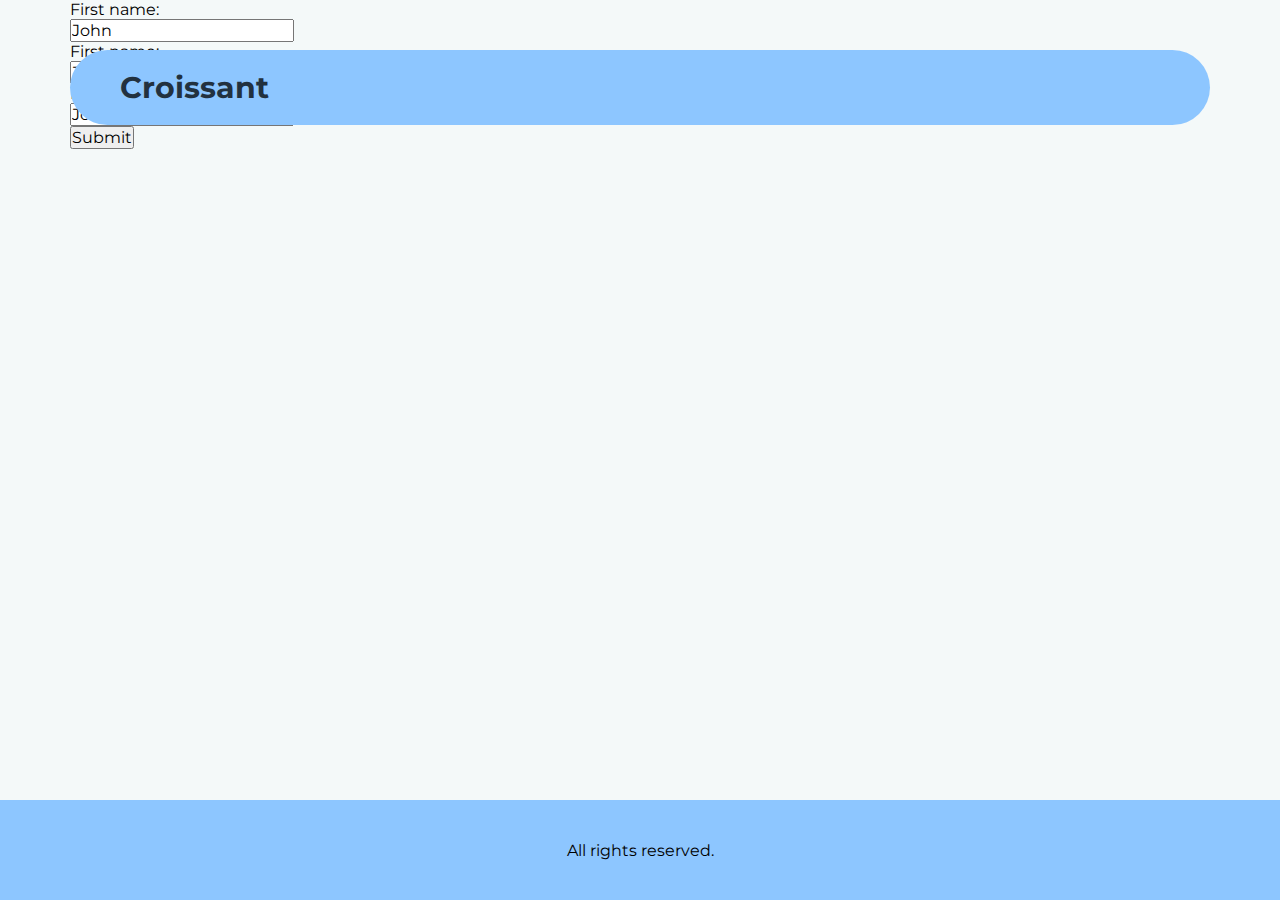
==== front/enter.html @ 97fbcfa5 "Add files via upload" ====
<!DOCTYPE html>
<html lang="en">
<head>
	<link rel="stylesheet" type="text/css" href="style/style.css">
	<meta charset="UTF-8">
	<meta name="viewport" content="width=device-width, initial-scale=1.0">

	<!-- fonts -->
	<link rel="preconnect" href="https://fonts.googleapis.com">
	<link rel="preconnect" href="https://fonts.gstatic.com" crossorigin>
	<link href="https://fonts.googleapis.com/css2?family=Inter:wght@100;200;300;400;500;600;700;900&family=WindSong&display=swap" rel="stylesheet">

	<link href="https://fonts.googleapis.com/css2?family=Inter:wght@100;200;300;400;500;600;700;900&family=Montserrat:ital,wght@0,100;0,200;0,300;0,400;0,500;0,600;0,700;0,800;0,900;1,100;1,200;1,300;1,400;1,500;1,600;1,700;1,800;1,900&family=WindSong&display=swap" rel="stylesheet">

	<title>Croissant</title>
</head>
<body>
	
	<nav class="nav">
		<div class="container">
			<div class="nav__content">
				<div class="nav__logo">
					<a href="#">Croissant</a>
				</div>
			</div>
		</div>
	</nav>


	<section>
		<div class="container">
			<div class="enter">
				<div class="enter__items">
					<div class="items__text">
						
					</div>
					<form action="/action_page.php">
  						<label for="fname">First name:</label><br>
					    <input type="text" id="fname" name="fname" value="John"><br>
					    
					    <label for="fname">First name:</label><br>
					    <input type="text" id="fname" name="fname" value="John"><br>

					    <label for="fname">First name:</label><br>
					    <input type="text" id="fname" name="fname" value="John"><br>
					    
					    <input type="submit" value="Submit">
					</form> 
				</div>
			</div>
		</div>
	</section>


	<footer>
		<div class="container">
			<div class="footer">
				<div class="footer__text">
					All rights reserved.
				</div>
				
			</div>
		</div>
	</footer>

</body>
</html>
---- front/style/style.css ----
:root {
  --darkblue: #22313F;
  --white: #F4F9F9;
  --lightblue: #8DC6FF;
  --pastelblue: #34495E;

  --font-family-montserrat: 'Montserrat', sans-serif;;
  --font-family-inter: 'Inter', sans-serif;
}

* {
	box-sizing: border-box;
	margin: 0;
	font-family: var(--font-family-montserrat);
	font-size: 16px;
}
html, body {
    max-width: 100%;
    overflow-x: hidden;
	scroll-behavior: smooth;
}
body{
	background-color: var(--white);
}
h1, h2, h3, h4, h5, h6, p, img, a, span {
	margin:0;
	padding:0;
	text-decoration: none;
}
input, textarea, nav {
	margin: 0;
	padding: 0;
}
.container {
	max-width: 1170px!important;
	width: 100%!important;
	margin: 0 auto;
	padding: 0 15px;
}
/*nav*/
.nav {
	position: fixed;
	width: 100%;
	z-index: 999;
}
.nav__content {
	margin-top: 50px;
	display: flex;
	justify-content: space-between;
	align-items: center;
	background-color: var(--lightblue);
	height: 75px;
	border-radius: 37.5px;
	padding: 0 50px;
}
.nav__logo {
	
}
.nav__logo a {
	font-weight: 700;
	color: var(--darkblue);
	font-size: 30px;
	padding: 10px 10px 10px 0;
}


.intro {
	height: 100vh;
	display: flex;
	align-items: center;
}

.intro__content h1{
	font-size: 36px;
	margin-bottom: 50px;

}

.intro__content input{
	font-size: 18px;
	margin-top: 50px;
	padding: 5px 15px;

}

.footer {
	position: fixed;
	height: 100px;
	width: 100%;
	display: flex;
	align-items: center;
	bottom: 0;
	left: 0;
	text-align: center;
	background-color: var(--lightblue);
}

.footer__text {
	height: 100px;
	width: 100%;
	text-align: center;
	display: flex;
	align-items: center;
	justify-content: space-around;
}
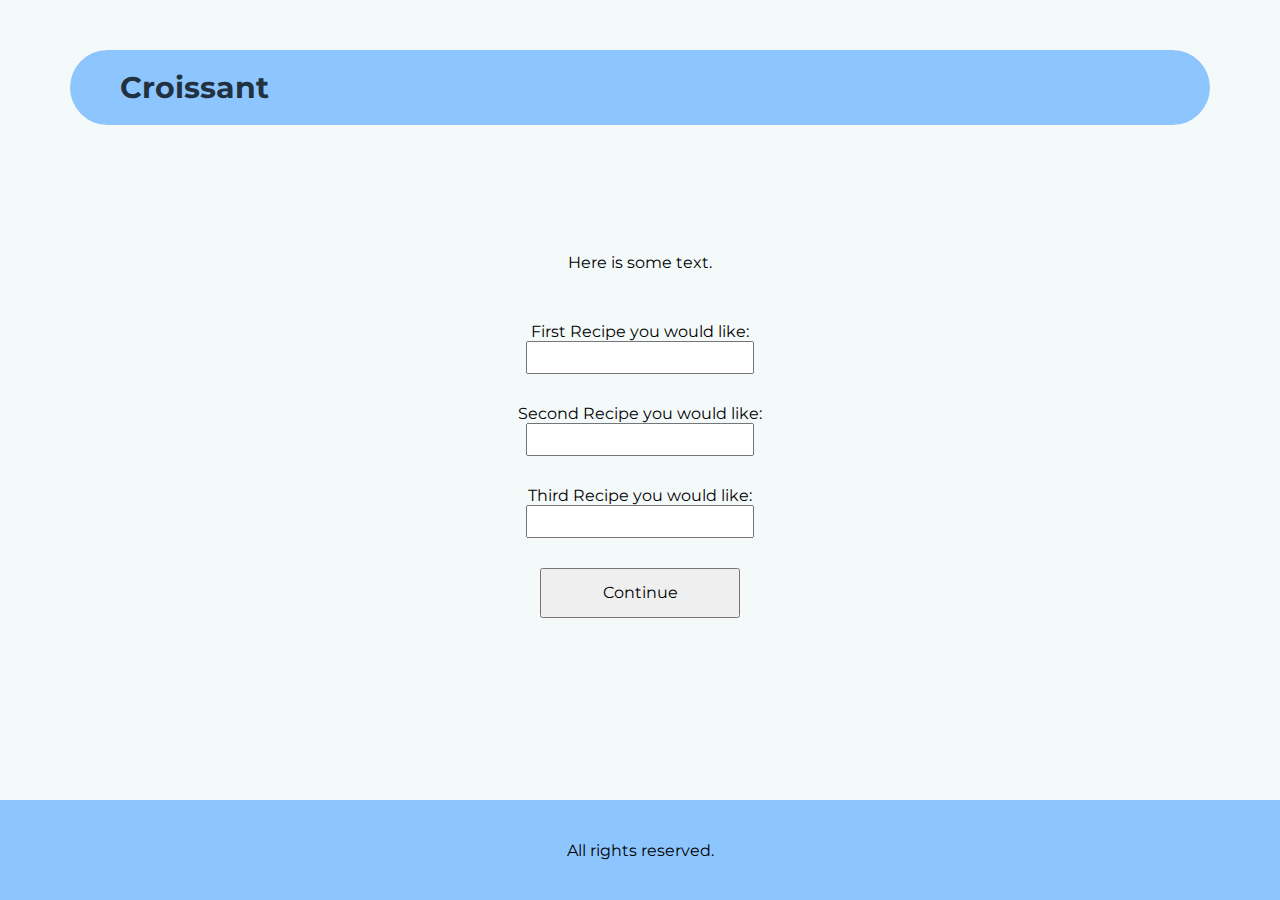
==== commit 265d3b7c: "Merge remote-tracking branch 'origin/main'" ====
--- a/front/enter.html
+++ b/front/enter.html
@@ -32,19 +32,19 @@
 			<div class="enter">
 				<div class="enter__items">
 					<div class="items__text">
-						
+						Here is some text.
 					</div>
-					<form action="/action_page.php">
-  						<label for="fname">First name:</label><br>
-					    <input type="text" id="fname" name="fname" value="John"><br>
+					<form action="recom.html">
+  						<label for="fname">First Recipe you would like:</label><br>
+					    <input type="text" id="fname" name="fname"><br>
 					    
-					    <label for="fname">First name:</label><br>
-					    <input type="text" id="fname" name="fname" value="John"><br>
+					    <label for="fname">Second Recipe you would like:</label><br>
+					    <input type="text" id="fname" name="fname"><br>
 
-					    <label for="fname">First name:</label><br>
-					    <input type="text" id="fname" name="fname" value="John"><br>
-					    
-					    <input type="submit" value="Submit">
+					    <label for="fname">Third Recipe you would like:</label><br>
+					    <input type="text" id="fname" name="fname"><br>
+
+					    <input class="submit" type="submit" value="Continue">
 					</form> 
 				</div>
 			</div>
--- a/front/style/style.css
+++ b/front/style/style.css
@@ -102,4 +102,65 @@
 	display: flex;
 	align-items: center;
 	justify-content: space-around;
-}+}
+
+.enter {
+	height: 100vh;
+	display: flex;
+	align-items: center;
+	text-align: center;
+}
+
+.enter__items {
+	margin: 0 auto;
+}
+
+.items__text {
+	margin-bottom: 50px;
+}
+
+.enter__items input {
+	margin-bottom: 30px;
+	padding: 5px 2px;
+}
+
+.enter__items label{
+	margin-bottom: 10px;
+}
+
+.submit {
+	width: 200px;
+	height: 50px;
+}
+
+.recom {
+	height: 100vh;
+	display: flex;
+	align-items: center;
+	text-align: center;
+}
+.recom__items {
+	margin: 0 auto;
+}
+.items__recom {
+	margin-bottom: 50px;
+}
+.items__recom h1 {
+	font-size: 26px;
+}
+.image__wrapper {
+	width: 350px;
+	height: 350px;
+	position: relative;
+	overflow: hidden;
+	margin: 0 auto;
+}
+.image__wrapper img {
+	position: absolute;
+	top: 50%;
+	left: 50%;
+	transform: translate3d(-50%, -50%, 0);
+	height: 100%;
+	width: auto;
+}
+
